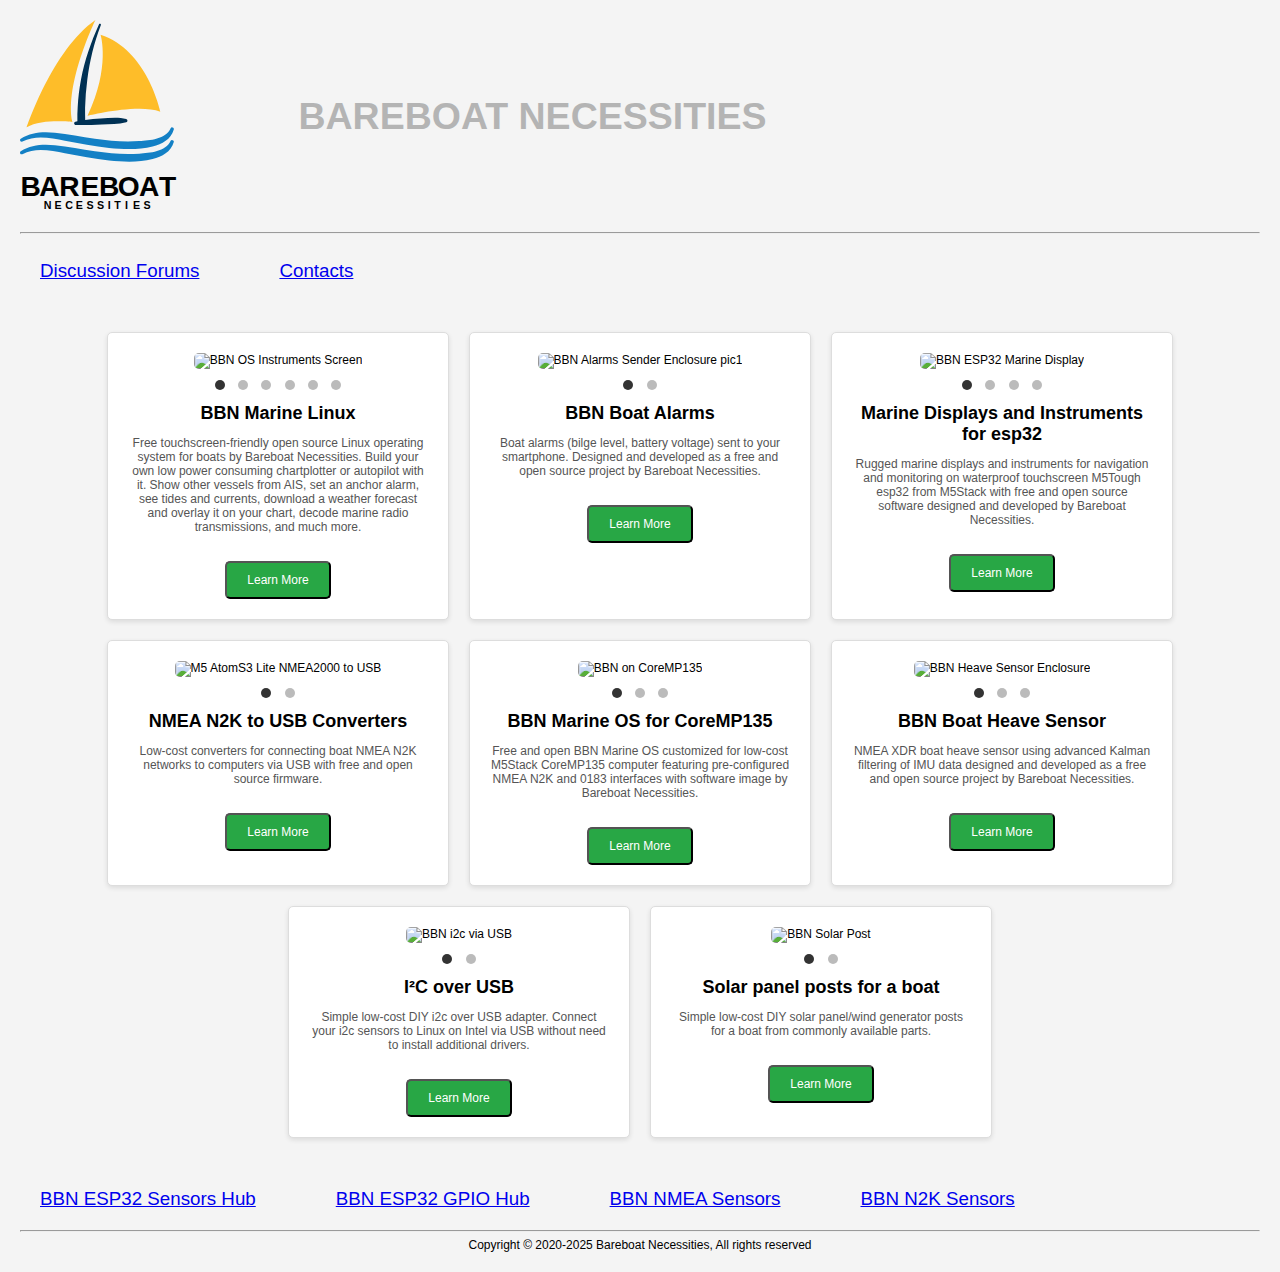
==== index.html @ 44f22d5e "Update index.html" ====
<!DOCTYPE html>
<html lang="en">
<head>
    <meta http-equiv="content-type" content="text/html; charset=UTF-8">
    <meta name="viewport" content="width=device-width, initial-scale=1.0">
    <meta name="author" content="mgrouch"/>
    <meta name="description" content="Bareboat Necessities - DIY Solutions for Sailors">
    <meta name="keywords"
          content="Marine Linux OS, OpenPlotter, bareboat necessities, OpenCPN, SignalK, Raspberry Pi boat computer, DIY, open source chartplotter, sailboat computer">
    <title>Bareboat Necessities - DIY Solutions for Sailors</title>
    <link rel="stylesheet" href="css/site.css" type="text/css">
    <style>
        body {
            font-family: Arial, sans-serif;
            margin: 0;
            padding: 0;
            background-color: #f4f4f4;
        }
        .product-container {
            display: flex;
            flex-wrap: wrap;
            justify-content: center;
            padding: 20px;
        }
        .product-card {
            background-color: #fff;
            border: 1px solid #ddd;
            border-radius: 5px;
            margin: 10px;
            padding: 20px;
            width: 300px;
            text-align: center;
            box-shadow: 0 2px 5px rgba(0, 0, 0, 0.1);
        }
        .product-card h2 {
            font-size: 1.5em;
            margin: 10px 0;
        }
        .product-card p {
            font-size: 1em;
            color: #555;
        }
        .slider {
            position: relative;
            width: 100%;
            overflow: hidden;
            border-radius: 5px;
        }
        .slides {
            display: flex;
            transition: transform 0.5s ease-in-out;
        }
        .slide {
            min-width: 100%;
            box-sizing: border-box;
        }
        .slide img {
            width: 100%;
            height: auto;
            border-radius: 5px;
        }
        .dots {
            text-align: center;
            margin-top: 10px;
        }
        .dot {
            display: inline-block;
            width: 10px;
            height: 10px;
            background-color: #bbb;
            border-radius: 50%;
            margin: 0 5px;
            cursor: pointer;
        }
        .dot.active {
            background-color: #333;
        }
        .product-card img:not(.slide img) {
            width: 100%;
            height: auto;
            border-radius: 5px;
        }
        .learn-more-btn {
            display: inline-block;
            margin-top: 15px;
            padding: 10px 20px;
            background-color: #28a745;
            color: #fff;
            text-decoration: none;
            border-radius: 5px;
            font-size: 1em;
            cursor: pointer;
        }
        .learn-more-btn:hover {
            background-color: #218838;
        }
        .clearfix {
            clear: both;
        }
    </style>
</head>
<body>
<div class="panel">
    <div class="topbar">
        <div class="topbar-logo">
            <img src="images/bareboat-necessities-logo.svg" alt="Bareboat Necessities Logo">
        </div>
        <div class="topbar-header">
            <div class="top-title">
                <h1>BAREBOAT NECESSITIES</h1>
            </div>
        </div>
    </div>
    <div>
        <hr>
    </div>
    <div class="topbar">
        <div class="topbar-item">
            <a href="https://github.com/bareboat-necessities/lysmarine_gen/discussions">Discussion Forums</a>
        </div>
        <div class="topbar-item">
            <a href="https://bareboat-necessities.wixsite.com/my-bareboat">Contacts</a>
        </div>
    </div>
    <div class="clearfix">
        <div class="product-container">
            <div class="product-card">
                <div class="slider">
                    <div class="slides">
                        <div class="slide">
                            <img src="https://bareboat-necessities.github.io/my-bareboat/images/bbn-electronics/bbs_os_screens/BBN_OS_Display_3.jpg"
                                 alt="BBN OS Instruments Screen">
                        </div>
                        <div class="slide">
                            <img src="https://bareboat-necessities.github.io/my-bareboat/images/bbn-electronics/bbs_os_screens/BBN_OS_Display_2.jpg"
                                 alt="BBN OS Charts Screen">
                        </div>
                        <div class="slide">
                            <img src="https://bareboat-necessities.github.io/my-bareboat/images/bbn-electronics/rpi/BBN_rpi5.jpg"
                                 alt="Raspberry Pi Box for BBN OS">
                        </div>
                        <div class="slide">
                            <img src="https://bareboat-necessities.github.io/my-bareboat/images/bbn-electronics/bbs_os_screens/BBN_OS_Display_power.jpg"
                                 alt="BBN OS Power Monitoring Screen">
                        </div>
                        <div class="slide">
                            <img src="https://bareboat-necessities.github.io/my-bareboat/images/bbn-electronics/bbs_os_screens/BBN_OS_Display_9.jpg"
                                 alt="BBN OS Home Screen">
                        </div>
                        <div class="slide">
                            <img src="https://bareboat-necessities.github.io/my-bareboat/images/bbn-electronics/bbs_os_screens/BBN_OS_Display_3D.jpg"
                                 alt="BBN OS Ocearo-UI 3D Screen">
                        </div>
                    </div>
                </div>
                <div class="dots">
                    <span class="dot active" onclick="showSlide(0, this.parentElement)"></span>
                    <span class="dot" onclick="showSlide(1, this.parentElement)"></span>
                    <span class="dot" onclick="showSlide(2, this.parentElement)"></span>
                    <span class="dot" onclick="showSlide(3, this.parentElement)"></span>
                    <span class="dot" onclick="showSlide(4, this.parentElement)"></span>
                    <span class="dot" onclick="showSlide(5, this.parentElement)"></span>
                </div>
                <h2>BBN Marine Linux</h2>
                <p>Free touchscreen-friendly open source Linux operating system for boats by Bareboat Necessities. Build
                    your own low power consuming
                    chartplotter or autopilot with it. Show other vessels from AIS, set an anchor alarm, see tides and
                    currents, download a
                    weather forecast and overlay it on your chart, decode marine radio transmissions, and much more.</p>
                <button class="learn-more-btn"
                        onclick="openNewWindow('https://github.com/bareboat-necessities/lysmarine_gen')">Learn More
                </button>
            </div>
            <div class="product-card">
                <div class="slider">
                    <div class="slides">
                        <div class="slide">
                            <img src="https://bareboat-necessities.github.io/my-bareboat/images/bbn-electronics/alarms/bbn_alarms1.jpg"
                                 alt="BBN Alarms Sender Enclosure pic1">
                        </div>
                        <div class="slide">
                            <img src="https://bareboat-necessities.github.io/my-bareboat/images/bbn-electronics/alarms/bbn_alarms5.jpg"
                                 alt="BBN Alarms Sender Enclosure pic2">
                        </div>
                    </div>
                </div>
                <div class="dots">
                    <span class="dot active" onclick="showSlide(0, this.parentElement)"></span>
                    <span class="dot" onclick="showSlide(1, this.parentElement)"></span>
                </div>
                <h2>BBN Boat Alarms</h2>
                <p>Boat alarms (bilge level, battery voltage) sent to your smartphone. Designed and developed as a
                    free and open source project by Bareboat Necessities.</p>
                <button class="learn-more-btn"
                        onclick="openNewWindow('https://github.com/bareboat-necessities/bbn_alarms_A')">Learn
                    More
                </button>
            </div>
            <div class="product-card">
                <div class="slider">
                    <div class="slides">
                        <div class="slide">
                            <img src="https://bareboat-necessities.github.io/my-bareboat/images/bbn-electronics/displays/BBN_esp32_marine_display.jpg"
                                 alt="BBN ESP32 Marine Display">
                        </div>
                        <div class="slide">
                            <img src="https://bareboat-necessities.github.io/my-bareboat/images/bbn-electronics/displays/BBN_m5tough.jpg"
                                 alt="BBN M5 Tough">
                        </div>
                        <div class="slide">
                            <img src="https://raw.githubusercontent.com/bareboat-necessities/bbn-m5stack-tough/refs/heads/main/screenshots/wind.png"
                                 alt="Wind Display">
                        </div>
                        <div class="slide">
                            <img src="https://raw.githubusercontent.com/bareboat-necessities/bbn-m5stack-tough/refs/heads/main/screenshots/victron.png"
                                 alt="Victron Integration">
                        </div>
                    </div>
                </div>
                <div class="dots">
                    <span class="dot active" onclick="showSlide(0, this.parentElement)"></span>
                    <span class="dot" onclick="showSlide(1, this.parentElement)"></span>
                    <span class="dot" onclick="showSlide(2, this.parentElement)"></span>
                    <span class="dot" onclick="showSlide(3, this.parentElement)"></span>
                </div>
                <h2>Marine Displays and Instruments for esp32</h2>
                <p>Rugged marine displays and instruments for navigation and monitoring on waterproof touchscreen M5Tough esp32 from M5Stack
                    with free and open source software designed and developed by Bareboat Necessities.</p>
                <button class="learn-more-btn"
                        onclick="openNewWindow('https://github.com/bareboat-necessities/bbn-m5stack-tough')">Learn More
                </button>
            </div>
            <div class="product-card">
                <div class="slider">
                    <div class="slides">
                        <div class="slide">
                            <img src="https://bareboat-necessities.github.io/my-bareboat/images/bbn-electronics/gateways/M5_AtomS3_lite-NMEA2000-to-USB.jpg"
                                 alt="M5 AtomS3 Lite NMEA2000 to USB">
                        </div>
                        <div class="slide">
                            <img src="https://bareboat-necessities.github.io/my-bareboat/images/bbn-electronics/gateways/BBN_NMEA2000_to_USB.jpg"
                                 alt="BBN NMEA2000 to USB">
                        </div>
                    </div>
                </div>
                <div class="dots">
                    <span class="dot active" onclick="showSlide(0, this.parentElement)"></span>
                    <span class="dot" onclick="showSlide(1, this.parentElement)"></span>
                </div>
                <h2>NMEA N2K to USB Converters</h2>
                <p>Low-cost converters for connecting boat NMEA N2K networks to computers via USB with free and open
                    source firmware.</p>
                <button class="learn-more-btn"
                        onclick="openNewWindow('https://github.com/bareboat-necessities/bbn-m5-s3-n2k-usb')">
                    Learn More
                </button>
            </div>
            <div class="product-card">
                <div class="slider">
                    <div class="slides">
                        <div class="slide">
                            <img src="https://bareboat-necessities.github.io/my-bareboat/images/bbn-electronics/coremp135/bbn-on-coremp135.png"
                                 alt="BBN on CoreMP135">
                        </div>
                        <div class="slide">
                            <img src="https://bareboat-necessities.github.io/my-bareboat/images/bbn-electronics/coremp135/CoreMP135.jpg"
                                 alt="CoreMP135 N2K and NMEA 0183 ports">
                        </div>
                        <div class="slide">
                            <img src="https://raw.githubusercontent.com/bareboat-necessities/lysmarine_gen/refs/heads/coremp135_bookworm/img/bbn-coremp135.png"
                                 alt="BBN on CoreMP135 Home Screen">
                        </div>
                    </div>
                </div>
                <div class="dots">
                    <span class="dot active" onclick="showSlide(0, this.parentElement)"></span>
                    <span class="dot" onclick="showSlide(1, this.parentElement)"></span>
                    <span class="dot" onclick="showSlide(2, this.parentElement)"></span>
                </div>
                <h2>BBN Marine OS for CoreMP135</h2>
                <p>Free and open BBN Marine OS customized for low-cost M5Stack CoreMP135 computer featuring
                    pre-configured NMEA N2K and 0183 interfaces with software image by Bareboat Necessities.</p>
                <button class="learn-more-btn"
                        onclick="openNewWindow('https://github.com/bareboat-necessities/lysmarine_gen/tree/coremp135_bookworm')">
                    Learn More
                </button>
            </div>
            <div class="product-card">
                <div class="slider">
                    <div class="slides">
                        <div class="slide">
                            <img src="https://bareboat-necessities.github.io/my-bareboat/images/bbn-electronics/sensors/BBN-heave-sensor-enclosure.jpg"
                                 alt="BBN Heave Sensor Enclosure">
                        </div>
                        <div class="slide">
                            <img src="https://raw.githubusercontent.com/bareboat-necessities/bbn-wave-period-esp32/refs/heads/main/bbn_wave_freq_m5atomS3/tests/bbn_heave.png"
                                 alt="BBN Heave Sensor Display">
                        </div>
                        <div class="slide">
                            <img src="https://raw.githubusercontent.com/bareboat-necessities/bbn-wave-period-esp32/refs/heads/main/bbn_wave_freq_m5atomS3/tests/wave_results.png"
                                 alt="Boat Heave Sensor Convergence">
                        </div>
                    </div>
                </div>
                <div class="dots">
                    <span class="dot active" onclick="showSlide(0, this.parentElement)"></span>
                    <span class="dot" onclick="showSlide(1, this.parentElement)"></span>
                    <span class="dot" onclick="showSlide(2, this.parentElement)"></span>
                </div>
                <h2>BBN Boat Heave Sensor</h2>
                <p>NMEA XDR boat heave sensor using advanced Kalman filtering of IMU data designed and developed as a
                    free and open source project by Bareboat Necessities.</p>
                <button class="learn-more-btn"
                        onclick="openNewWindow('https://github.com/bareboat-necessities/bbn-wave-period-esp32')">Learn
                    More
                </button>
            </div>
            <div class="product-card">
                <div class="slider">
                    <div class="slides">
                        <div class="slide">
                            <img src="https://github.com/bareboat-necessities/bbn-i2c-over-usb/raw/main/images/i2c-over-usb.jpg?raw=true"
                                 alt="BBN i2c via USB">
                        </div>
                        <div class="slide">
                            <img src="https://github.com/bareboat-necessities/bbn-i2c-over-usb/blob/main/images/i2c-over-usb-with-sensor-2.jpg?raw=true"
                                 alt="BBN i2c via USB with sensor">
                        </div>
                    </div>
                </div>
                <div class="dots">
                    <span class="dot active" onclick="showSlide(0, this.parentElement)"></span>
                    <span class="dot" onclick="showSlide(1, this.parentElement)"></span>
                </div>
                <h2>I²C over USB</h2>
                <p>Simple low-cost DIY i2c over USB adapter. Connect your i2c sensors to Linux on Intel via USB without need to install additional drivers.</p>
                <button class="learn-more-btn"
                        onclick="openNewWindow('https://github.com/bareboat-necessities/bbn-i2c-over-usb')">
                    Learn More
                </button>
            </div>
            <div class="product-card">
                <div class="slider">
                    <div class="slides">
                        <div class="slide">
                            <img src="https://bareboat-necessities.github.io/my-bareboat/images/solar-panel-wind-generator-radar-sailboat-pole-mast-2.jpg"
                                 alt="BBN Solar Post">
                        </div>
                        <div class="slide">
                            <img src="https://bareboat-necessities.github.io/my-bareboat/images/solar-panel-wind-generator-radar-sailboat-pole-mast.png"
                                 alt="BBN Solar Panel on a boat">
                        </div>
                    </div>
                </div>
                <div class="dots">
                    <span class="dot active" onclick="showSlide(0, this.parentElement)"></span>
                    <span class="dot" onclick="showSlide(1, this.parentElement)"></span>
                </div>
                <h2>Solar panel posts for a boat</h2>
                <p>Simple low-cost DIY solar panel/wind generator posts for a boat from commonly available parts.</p>
                <button class="learn-more-btn"
                        onclick="openNewWindow('https://bareboat-necessities.github.io/my-bareboat/#_pole_for_sailboat_solar_panel_wind_generator')">
                    Learn More
                </button>
            </div>
        </div>
    </div>

    <div class="bottombar">
        <div class="topbar-item">
            <a href="https://github.com/bareboat-necessities/bbn_esp32_sensors_hub">BBN ESP32 Sensors Hub</a>
        </div>
        <div class="topbar-item">
            <a href="https://github.com/bareboat-necessities/bbn_esp32_gpio_sensors_hub">BBN ESP32 GPIO Hub</a>
        </div>
        <div class="topbar-item">
            <a href="https://github.com/bareboat-necessities/bbn-m5atomS3-lite">BBN NMEA Sensors</a>
        </div>
        <div class="topbar-item">
            <a href="https://github.com/bareboat-necessities/bbn-nmea200-m5atom/tree/main/bbn-nmea2000-env-m5atom">BBN
                N2K Sensors</a>
        </div>
    </div>
    <div>
        <hr>
    </div>
    <div>
        Copyright © 2020-2025 Bareboat Necessities, All rights reserved
    </div>
</div>

<script>
        // JavaScript for the image slider
        function showSlide(index, dotsContainer) {
            const slider = dotsContainer.previousElementSibling;
            const slides = slider.querySelector('.slides');
            const dots = dotsContainer.querySelectorAll('.dot');

            // Update slide position
            slides.style.transform = `translateX(${-index * 100}%)`;

            // Update dot states
            dots.forEach((dot, i) => {
                dot.classList.toggle('active', i === index);
            });
        }

        // Function to open a URL in a new window
        function openNewWindow(url) {
            window.open(url, '_blank', 'width=800,height=600');
        }

        // Initialize the first slider
        showSlide(0, document.querySelector('.product-card .dots'));

</script>

</body>
</html>
---- css/site.css ----
html {
  font-family: sans-serif, arial, verdana, helvetica, geneva;
  font-size: 0.75em;
}
hr {
  clear: left;
  color: rgb(235, 235, 235);
}
li {
  margin: 15px 0;
}
.panel {
  text-align: center;
  padding: 0px;
  margin: 20px;
}
.topbar {
  font-size: 1.25em;
  clear: left;
}
.top-title {
  font-size: 1em;
  color: rgb(180, 180, 180);
  padding-top: 30px;
  padding-left: 0px;
}
.topbar-header {
  font-size: 1.25em;
  float: left;
  padding-top: 20px;
}
.topbar-item {
  margin: 20px;
  font-size: 1.25em;
  float: left;
}
.topbar-item a {
  padding-right: 40px;
}
.topbar-logo {
  float: left;
  padding-right: 120px;
  padding-bottom: 20px;
}
.bottombar {
  font-size: 1.25em;
  clear: left;
}
.bottombar-item {
  margin: 20px;
  font-size: 1.25em;
  float: left;
}
.bottombar-item a {
  padding-right: 40px;
}
.about {
  font-size: 1.25em;
  text-align: left;
  clear: both;
  margin: 20px;
  padding-bottom: 30px;
  padding-top: 20px;
}
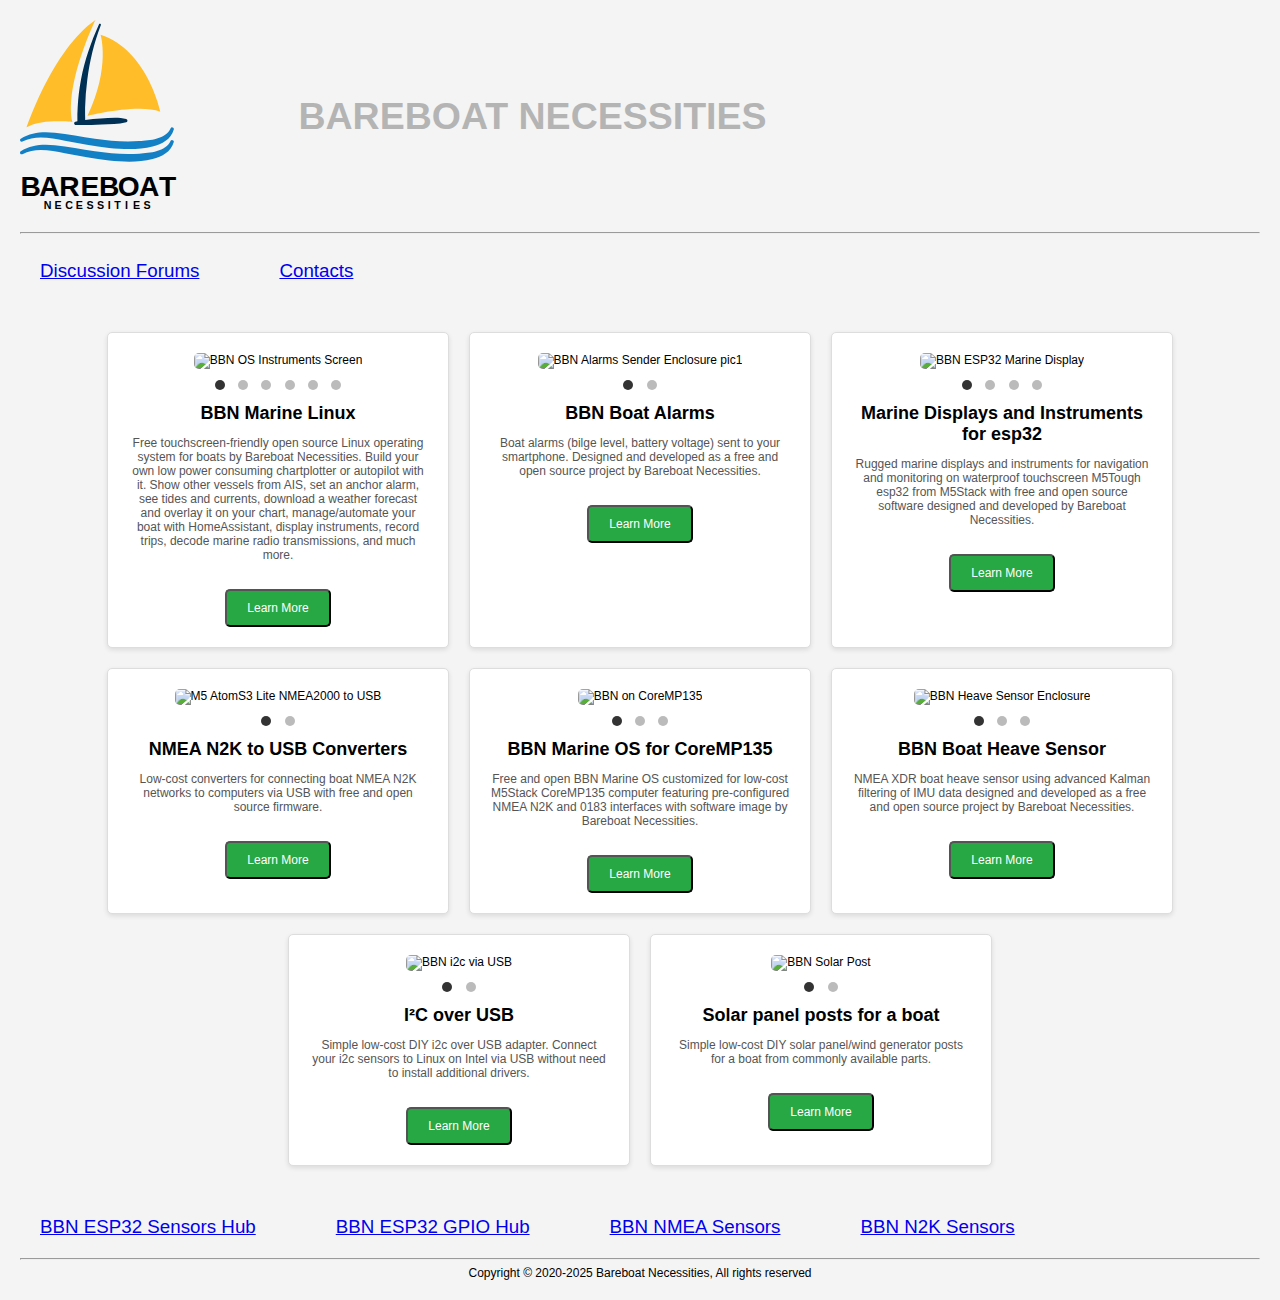
==== commit b41629e6: "Update index.html" ====
--- a/index.html
+++ b/index.html
@@ -166,7 +166,8 @@
                     your own low power consuming
                     chartplotter or autopilot with it. Show other vessels from AIS, set an anchor alarm, see tides and
                     currents, download a
-                    weather forecast and overlay it on your chart, decode marine radio transmissions, and much more.</p>
+                    weather forecast and overlay it on your chart, manage/automate your boat with HomeAssistant, 
+                    display instruments, record trips, decode marine radio transmissions, and much more.</p>
                 <button class="learn-more-btn"
                         onclick="openNewWindow('https://github.com/bareboat-necessities/lysmarine_gen')">Learn More
                 </button>
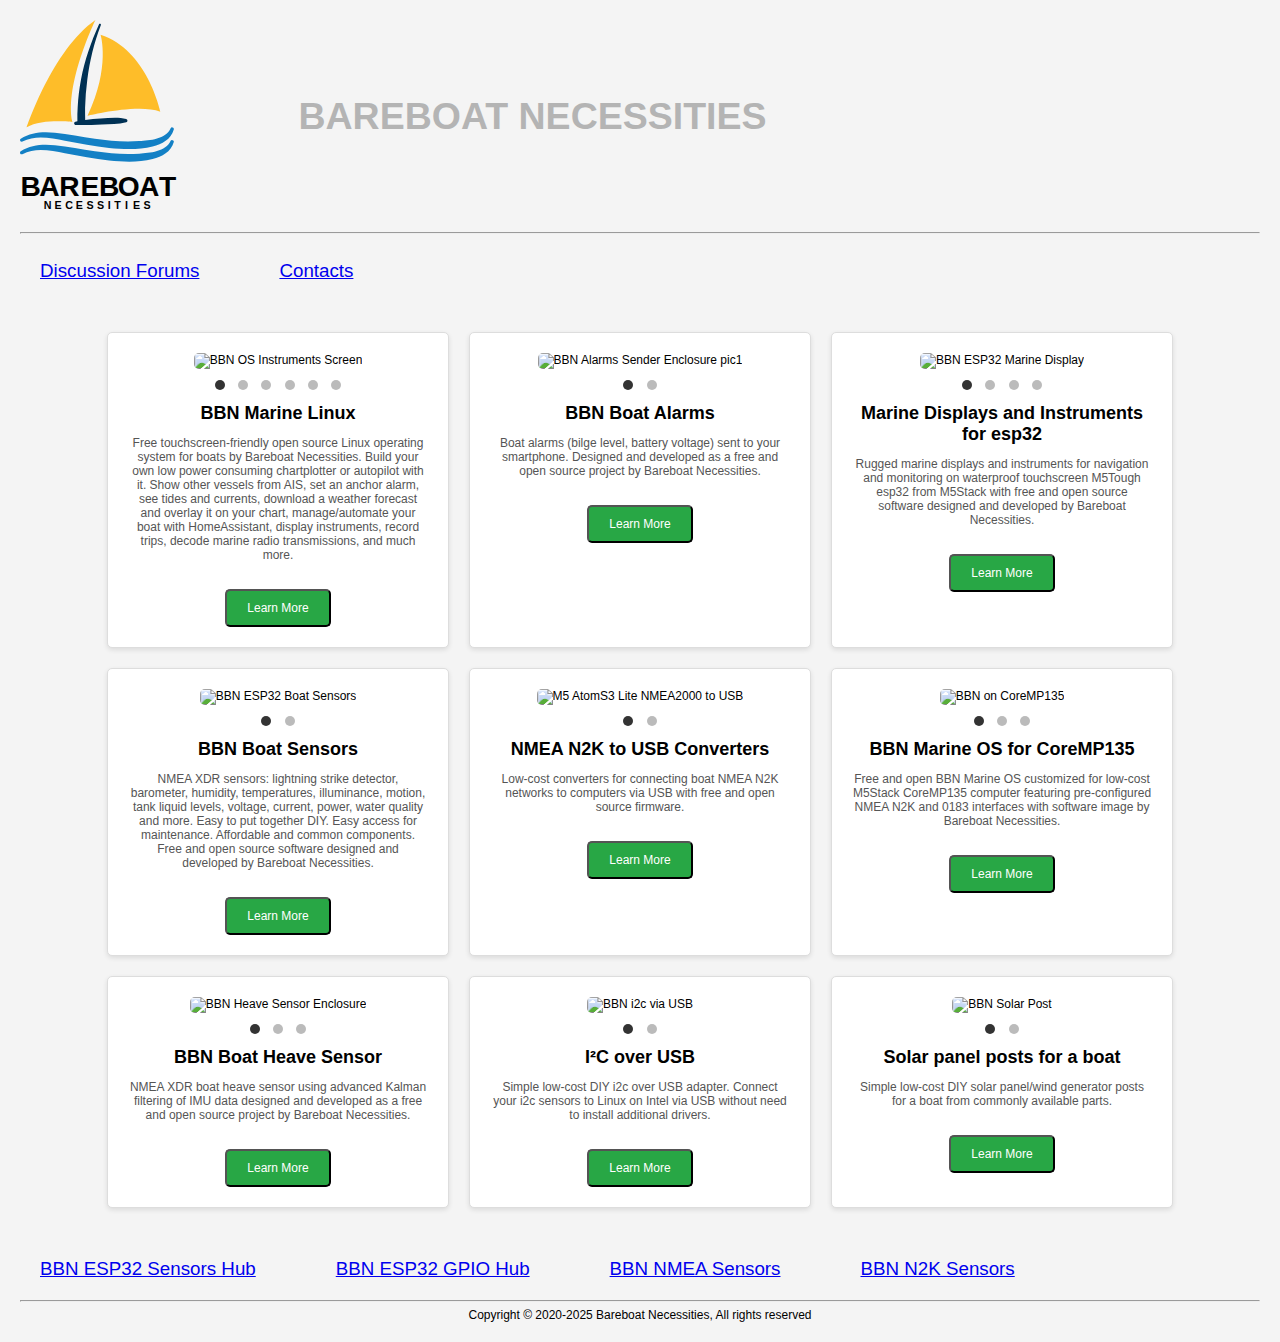
==== commit ce91ec32: "Update index.html" ====
--- a/index.html
+++ b/index.html
@@ -235,6 +235,32 @@
                 <div class="slider">
                     <div class="slides">
                         <div class="slide">
+                            <img src="https://bareboat-necessities.github.io/my-bareboat/images/bbn-electronics/sensors/bbn_boat_sensors_hubAB_10.jpg"
+                                 alt="BBN ESP32 Boat Sensors">
+                        </div>
+                        <div class="slide">
+                            <img src="https://bareboat-necessities.github.io/my-bareboat/images/bbn-electronics/sensors/bbn_boat_sensors_hubAB_6.jpg"
+                                 alt="BBN ESP32 Boat Sensors">
+                        </div>
+                    </div>
+                </div>
+                <div class="dots">
+                    <span class="dot active" onclick="showSlide(0, this.parentElement)"></span>
+                    <span class="dot" onclick="showSlide(1, this.parentElement)"></span>
+                </div>
+                <h2>BBN Boat Sensors</h2>
+                <p>NMEA XDR sensors: lightning strike detector, barometer, humidity, temperatures, illuminance,
+                    motion, tank liquid levels, voltage, current, power, water quality and more. Easy to put together DIY. Easy access for maintenance.
+                    Affordable and common components.
+                    Free and open source software designed and developed by Bareboat Necessities.</p>
+                <button class="learn-more-btn"
+                        onclick="openNewWindow('https://github.com/bareboat-necessities/bbn_sensors_hub_AB')">Learn More
+                </button>
+            </div>
+            <div class="product-card">
+                <div class="slider">
+                    <div class="slides">
+                        <div class="slide">
                             <img src="https://bareboat-necessities.github.io/my-bareboat/images/bbn-electronics/gateways/M5_AtomS3_lite-NMEA2000-to-USB.jpg"
                                  alt="M5 AtomS3 Lite NMEA2000 to USB">
                         </div>
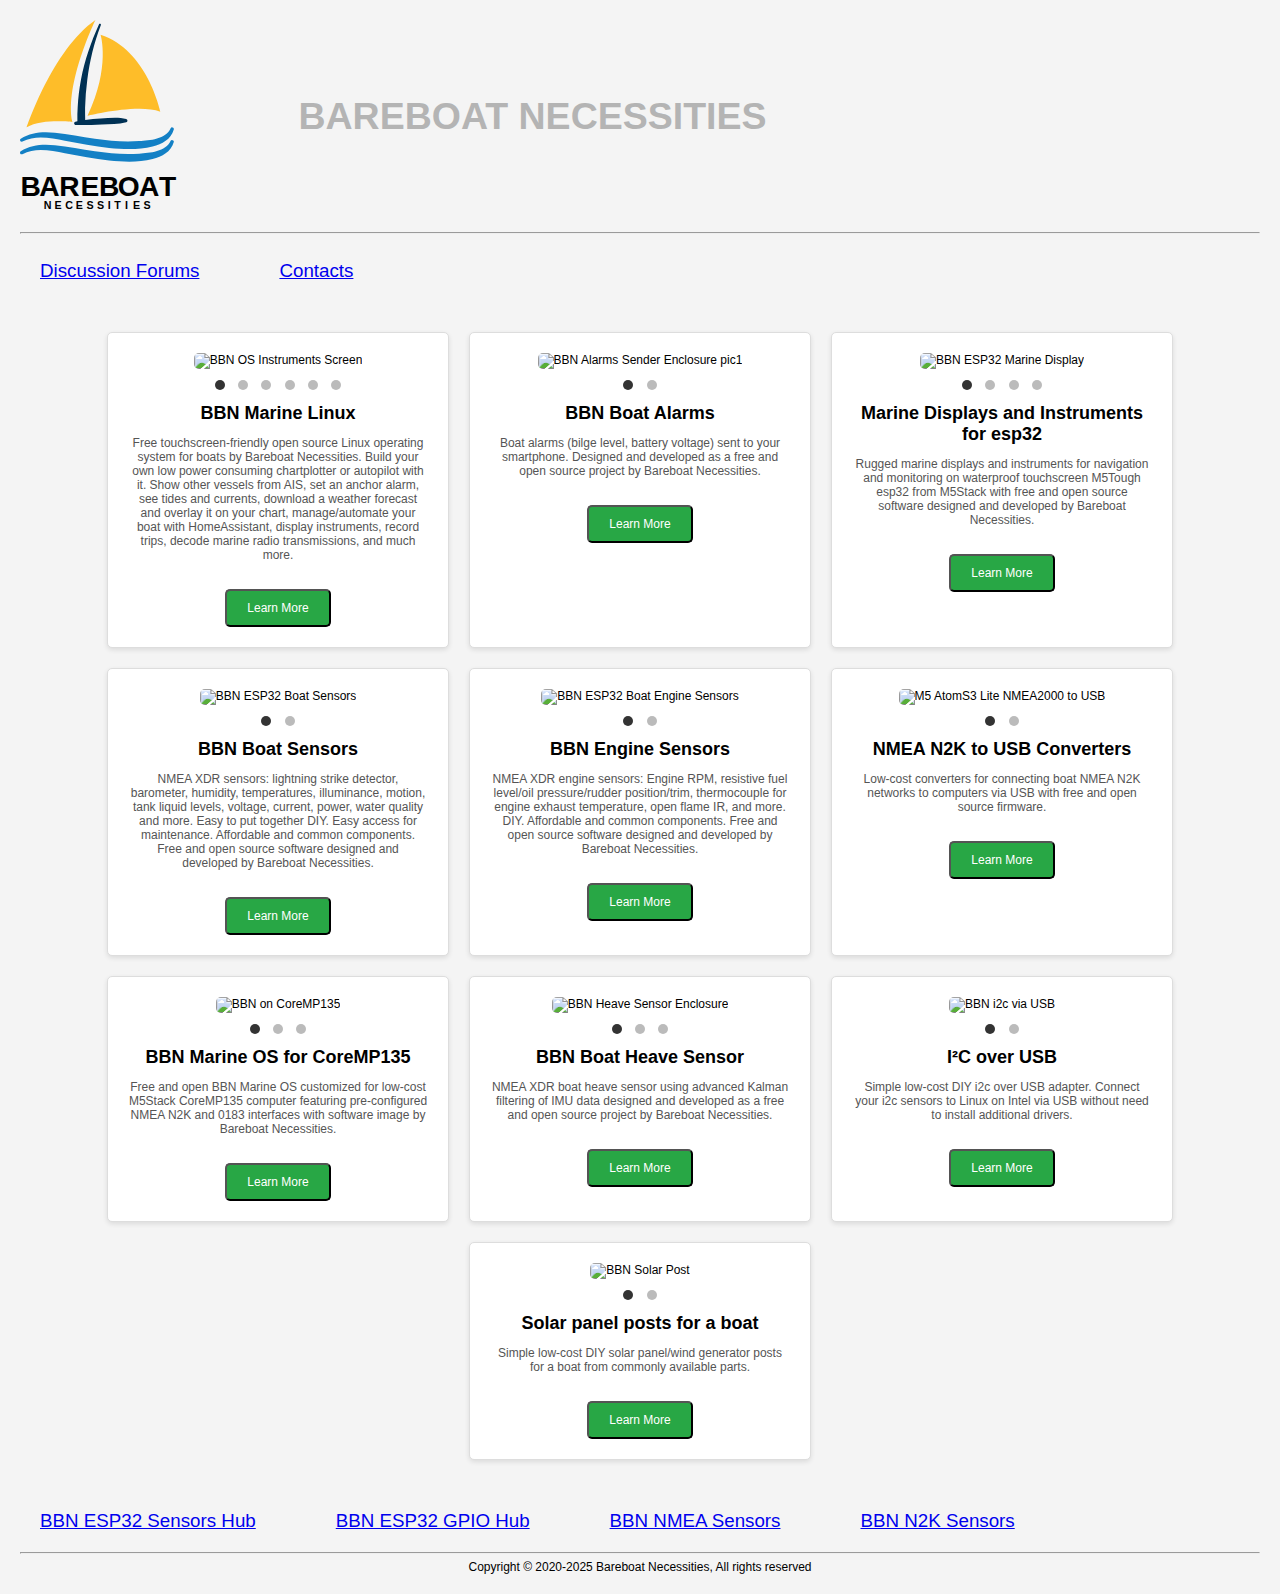
==== commit 78b308ce: "Update index.html" ====
--- a/index.html
+++ b/index.html
@@ -261,6 +261,32 @@
                 <div class="slider">
                     <div class="slides">
                         <div class="slide">
+                            <img src="https://bareboat-necessities.github.io/my-bareboat/images/bbn-electronics/sensors/bbn_engine_hubC_2.jpg"
+                                 alt="BBN ESP32 Boat Engine Sensors">
+                        </div>
+                        <div class="slide">
+                            <img src="https://bareboat-necessities.github.io/my-bareboat/images/bbn-electronics/sensors/bbn_engine_hubC_1.jpg"
+                                 alt="BBN ESP32 Boat Engine Sensors">
+                        </div>
+                    </div>
+                </div>
+                <div class="dots">
+                    <span class="dot active" onclick="showSlide(0, this.parentElement)"></span>
+                    <span class="dot" onclick="showSlide(1, this.parentElement)"></span>
+                </div>
+                <h2>BBN Engine Sensors</h2>
+                <p>NMEA XDR engine sensors: Engine RPM, resistive fuel level/oil pressure/rudder position/trim,
+                    thermocouple for engine exhaust temperature, open flame IR, and more. DIY. 
+                    Affordable and common components.
+                    Free and open source software designed and developed by Bareboat Necessities.</p>
+                <button class="learn-more-btn"
+                        onclick="openNewWindow('https://github.com/bareboat-necessities/bbn_sensors_hub_AB')">Learn More
+                </button>
+            </div>
+            <div class="product-card">
+                <div class="slider">
+                    <div class="slides">
+                        <div class="slide">
                             <img src="https://bareboat-necessities.github.io/my-bareboat/images/bbn-electronics/gateways/M5_AtomS3_lite-NMEA2000-to-USB.jpg"
                                  alt="M5 AtomS3 Lite NMEA2000 to USB">
                         </div>
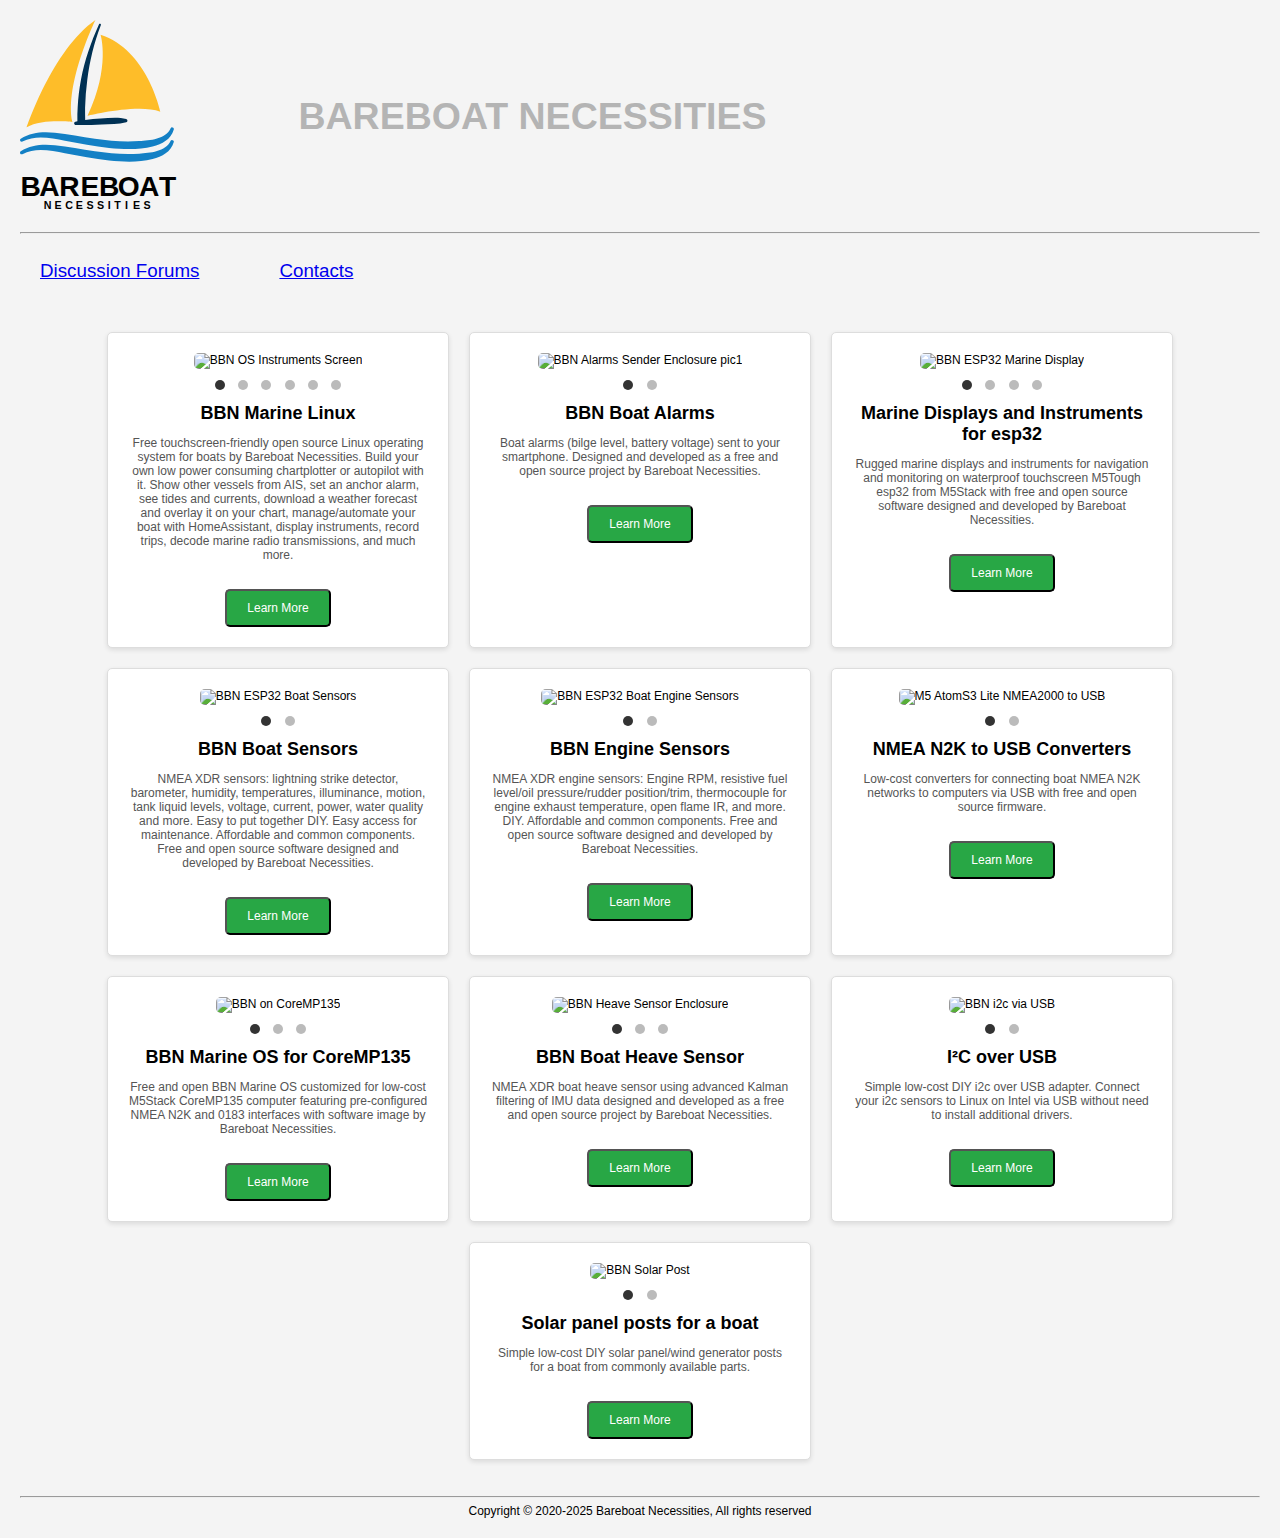
==== commit fb4923a5: "Update index.html" ====
--- a/index.html
+++ b/index.html
@@ -280,7 +280,7 @@
                     Affordable and common components.
                     Free and open source software designed and developed by Bareboat Necessities.</p>
                 <button class="learn-more-btn"
-                        onclick="openNewWindow('https://github.com/bareboat-necessities/bbn_sensors_hub_AB')">Learn More
+                        onclick="openNewWindow('https://github.com/bareboat-necessities/bbn_sensors_hub_C')">Learn More
                 </button>
             </div>
             <div class="product-card">
@@ -416,22 +416,6 @@
                     Learn More
                 </button>
             </div>
-        </div>
-    </div>
-
-    <div class="bottombar">
-        <div class="topbar-item">
-            <a href="https://github.com/bareboat-necessities/bbn_esp32_sensors_hub">BBN ESP32 Sensors Hub</a>
-        </div>
-        <div class="topbar-item">
-            <a href="https://github.com/bareboat-necessities/bbn_esp32_gpio_sensors_hub">BBN ESP32 GPIO Hub</a>
-        </div>
-        <div class="topbar-item">
-            <a href="https://github.com/bareboat-necessities/bbn-m5atomS3-lite">BBN NMEA Sensors</a>
-        </div>
-        <div class="topbar-item">
-            <a href="https://github.com/bareboat-necessities/bbn-nmea200-m5atom/tree/main/bbn-nmea2000-env-m5atom">BBN
-                N2K Sensors</a>
         </div>
     </div>
     <div>
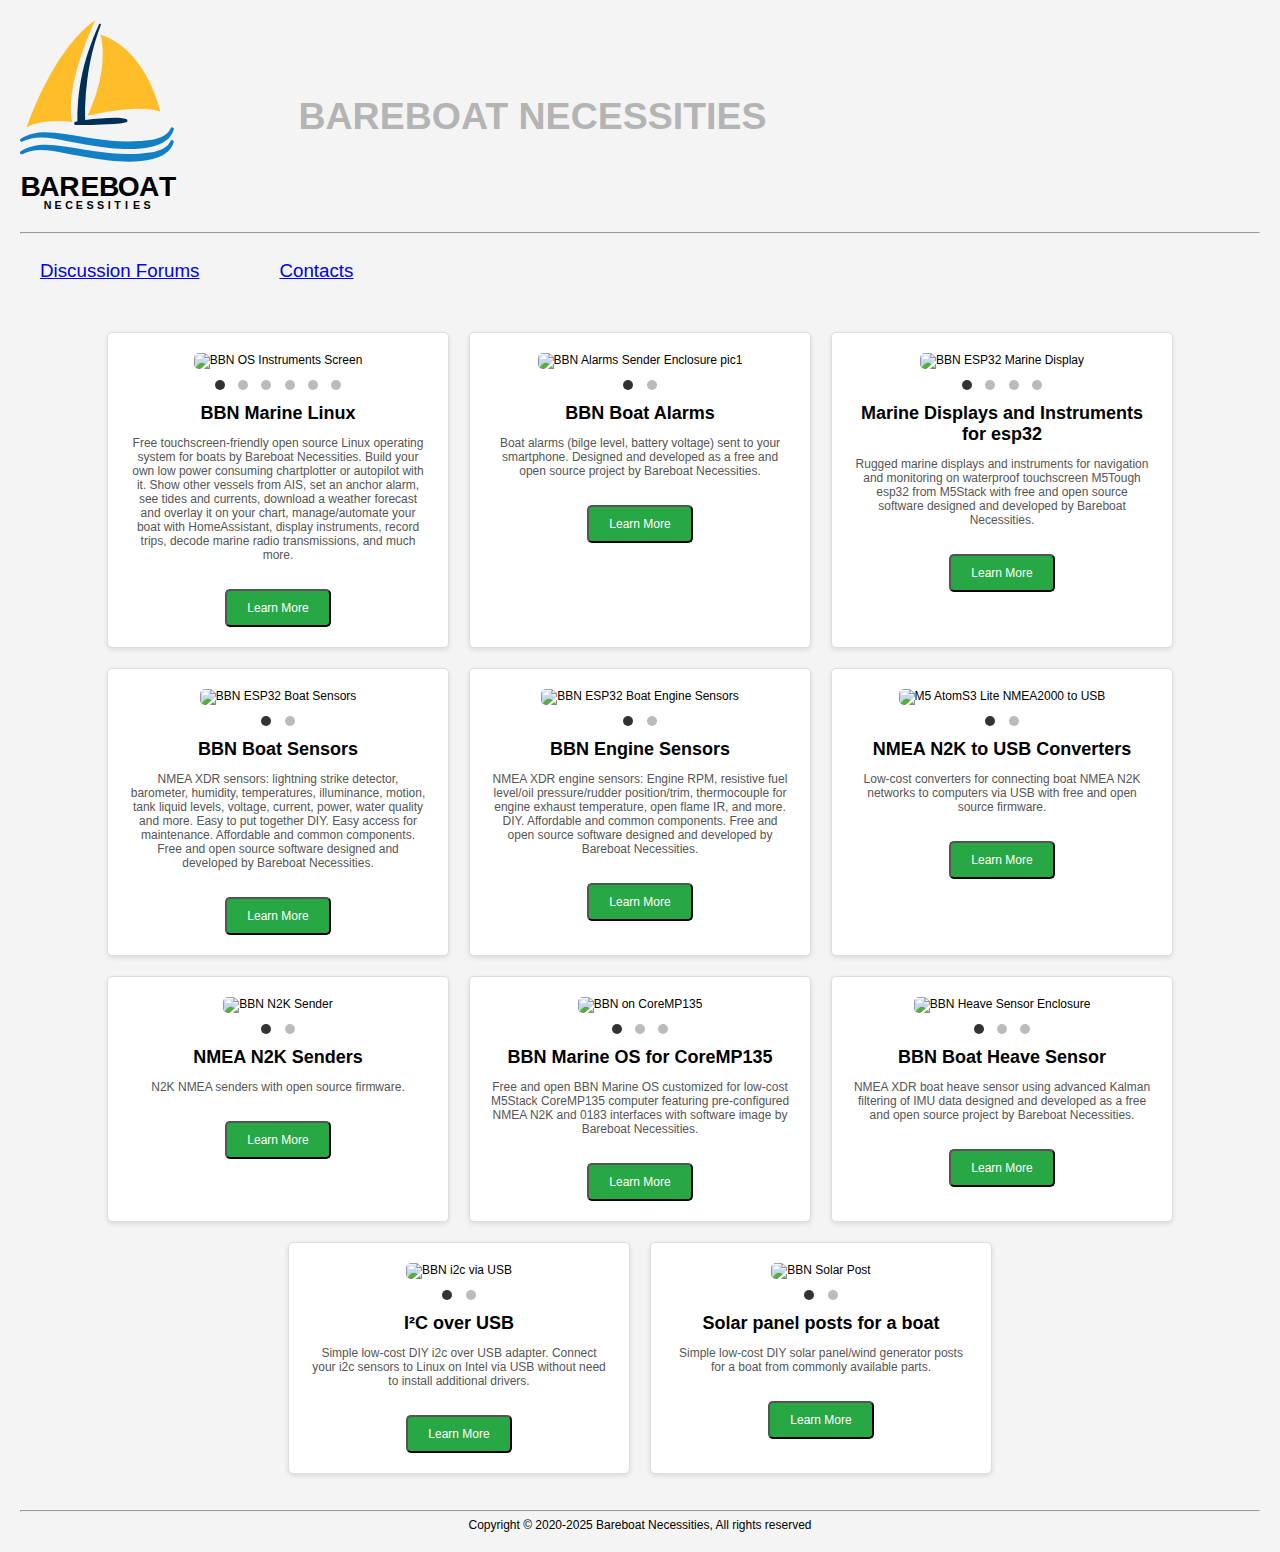
==== commit e7df5022: "Update index.html" ====
--- a/index.html
+++ b/index.html
@@ -312,6 +312,30 @@
                 <div class="slider">
                     <div class="slides">
                         <div class="slide">
+                            <img src="https://bareboat-necessities.github.io/my-bareboat/images/bbn-electronics/sensors/bbn_nmea2000_sender_1.jpg"
+                                 alt="BBN N2K Sender">
+                        </div>
+                        <div class="slide">
+                            <img src="https://bareboat-necessities.github.io/my-bareboat/images/bbn-electronics/sensors/bbn_nmea2000_sender_2.jpg"
+                                 alt="BBN N2K Sensors">
+                        </div>
+                    </div>
+                </div>
+                <div class="dots">
+                    <span class="dot active" onclick="showSlide(0, this.parentElement)"></span>
+                    <span class="dot" onclick="showSlide(1, this.parentElement)"></span>
+                </div>
+                <h2>NMEA N2K Senders</h2>
+                <p>N2K NMEA senders with open source firmware.</p>
+                <button class="learn-more-btn"
+                        onclick="openNewWindow('https://github.com/bareboat-necessities/bbn-m5-s3-n2k-i2c')">
+                    Learn More
+                </button>
+            </div>            
+            <div class="product-card">
+                <div class="slider">
+                    <div class="slides">
+                        <div class="slide">
                             <img src="https://bareboat-necessities.github.io/my-bareboat/images/bbn-electronics/coremp135/bbn-on-coremp135.png"
                                  alt="BBN on CoreMP135">
                         </div>
